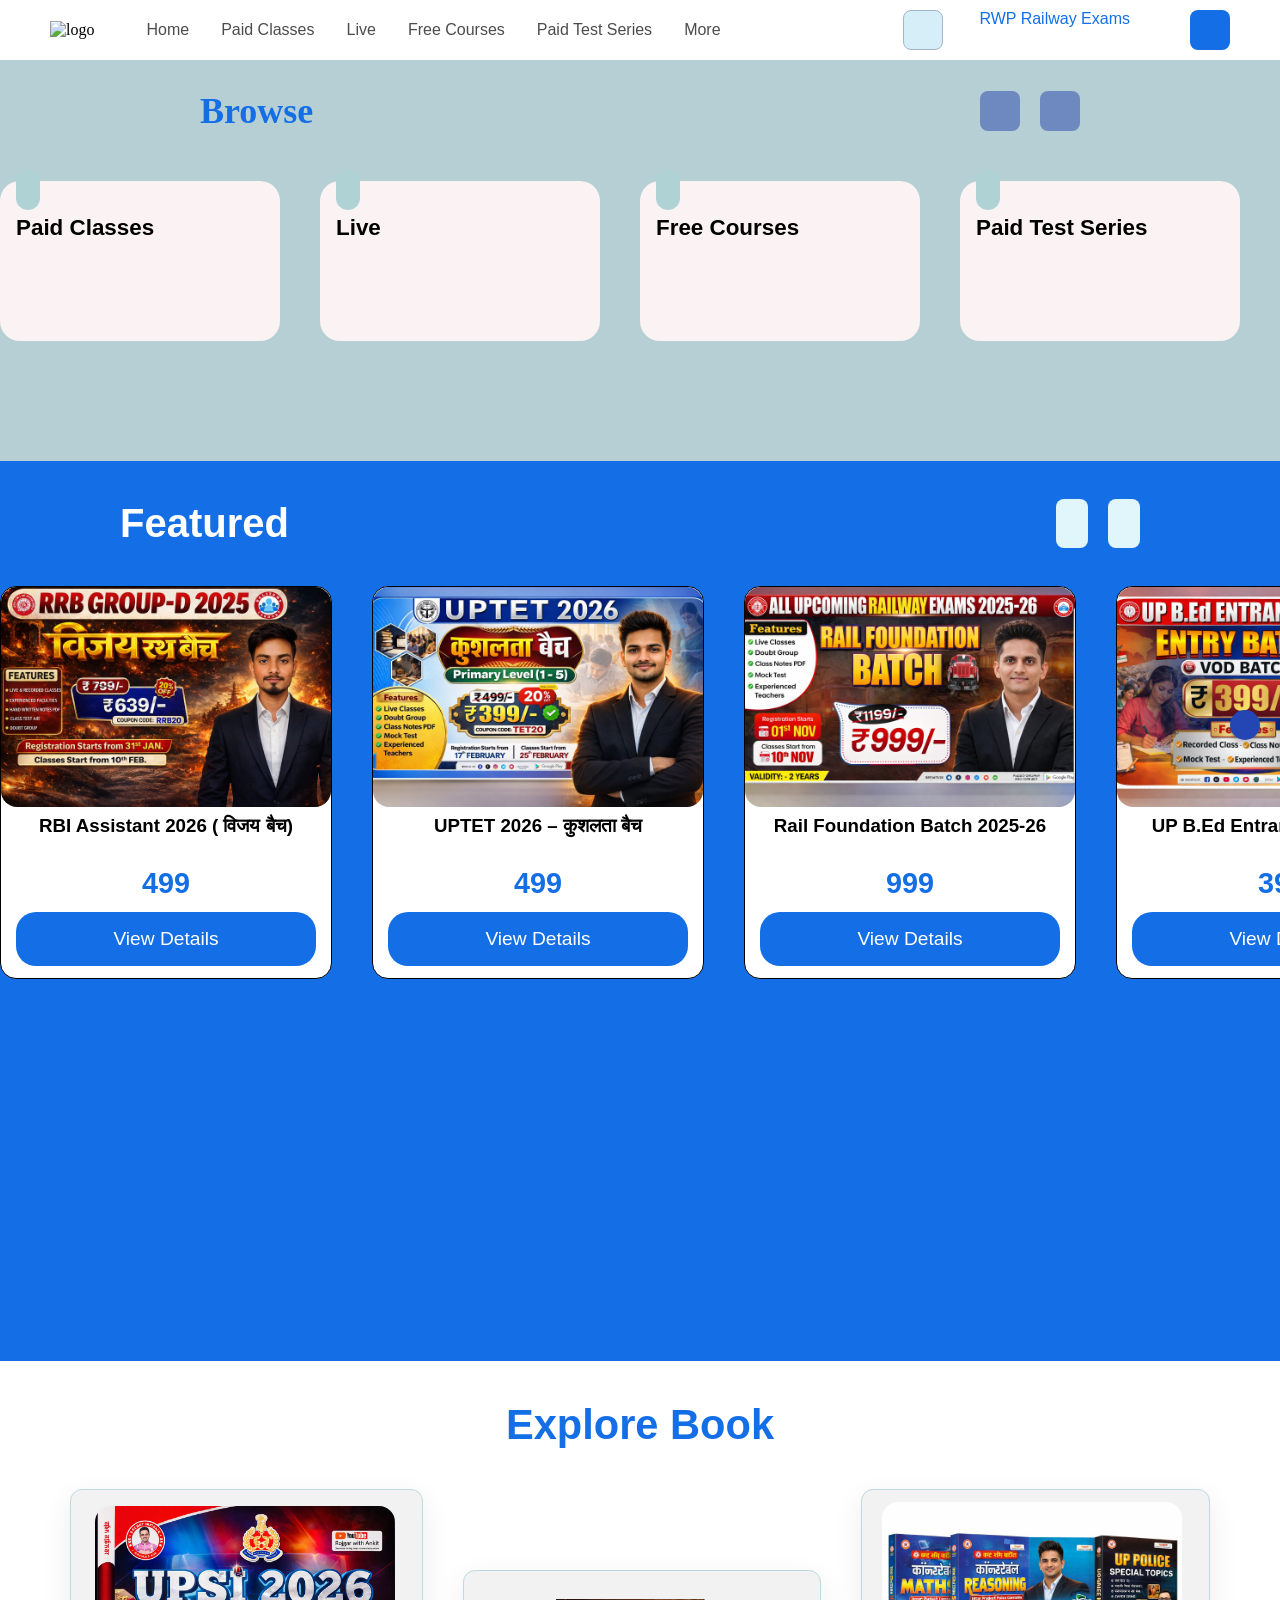
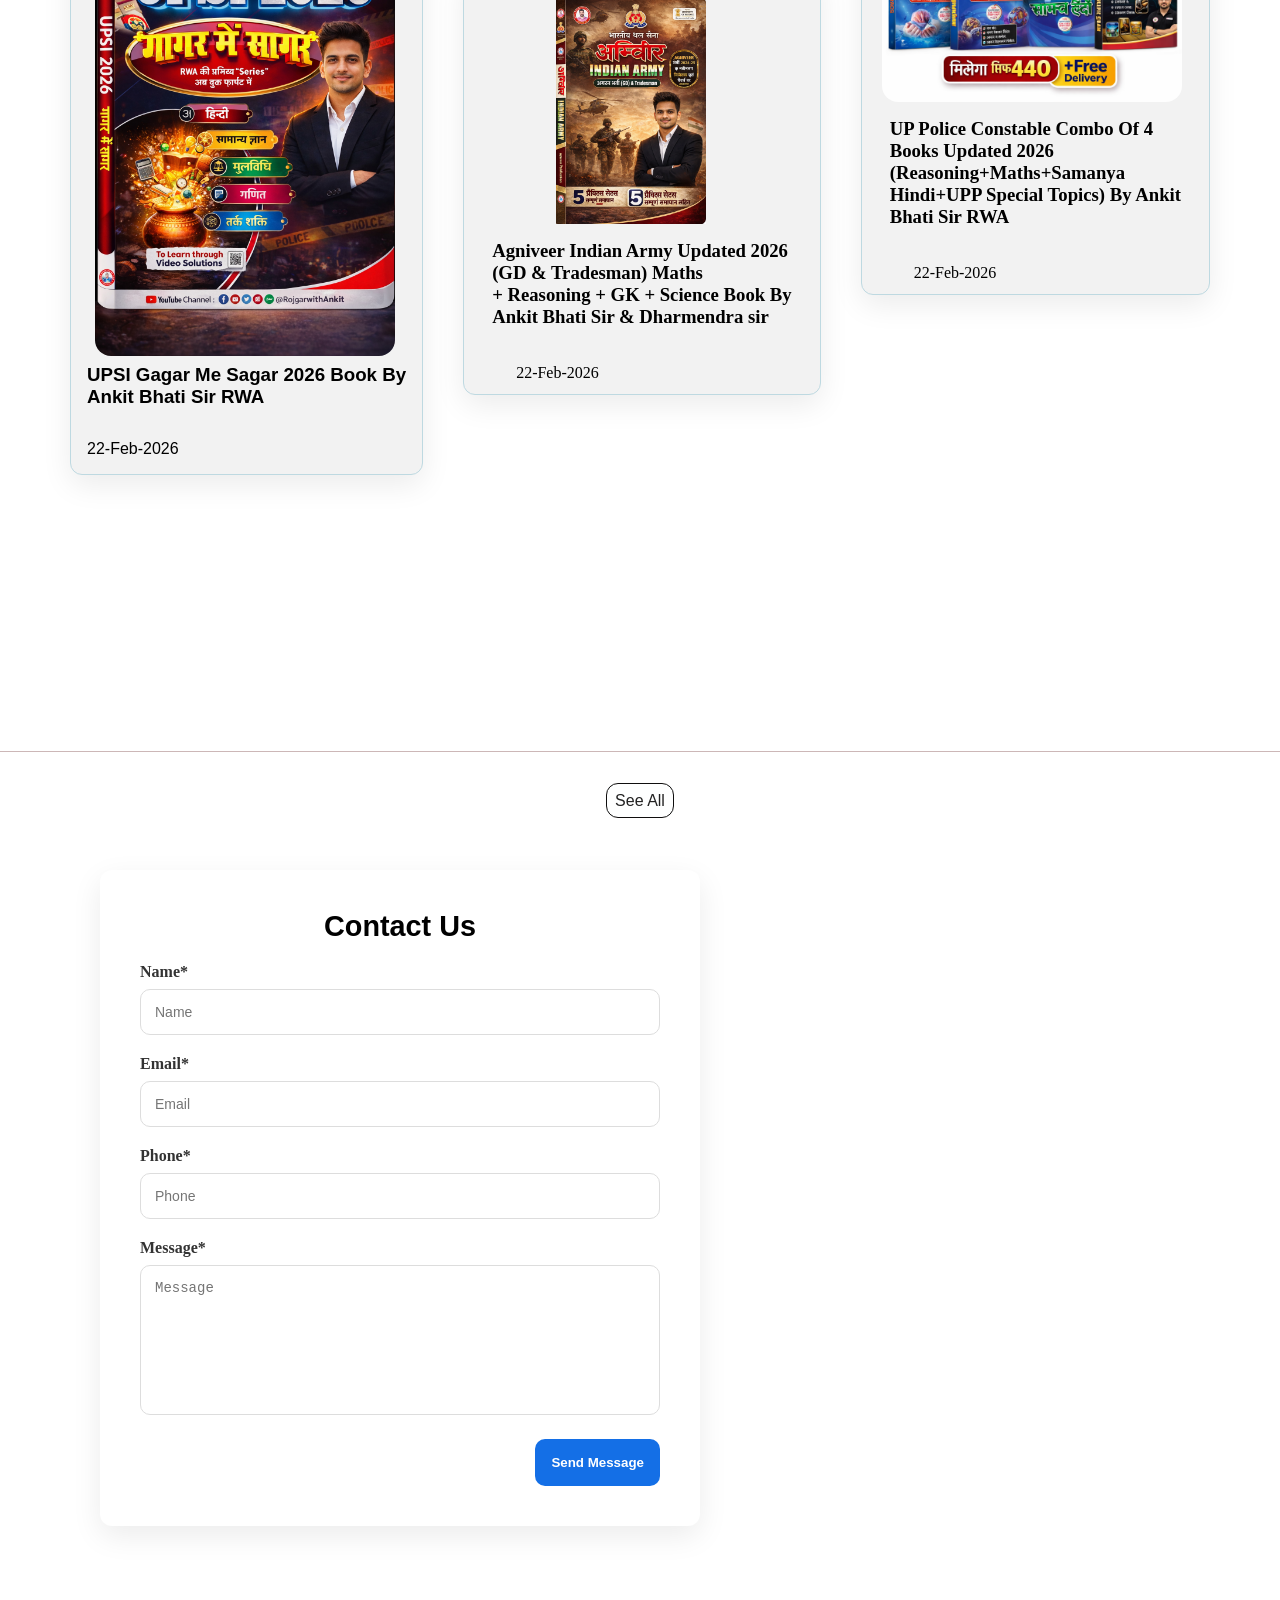
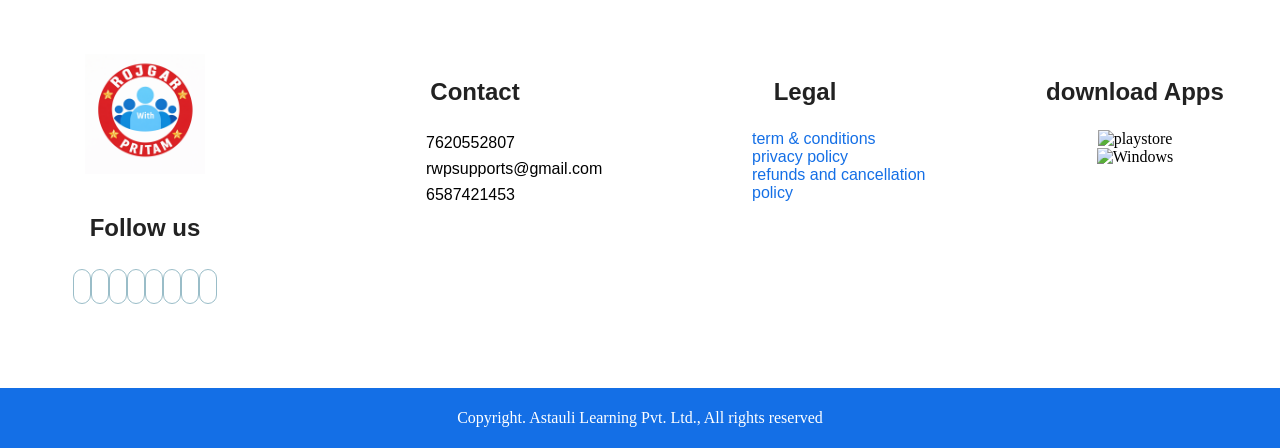
==== index.html @ 93964b98 "insert meassage section" ====
<!doctype html>
<html lang="en">
  <head>
    <meta charset="UTF-8" />
    <meta name="viewport" content="width=device-width, initial-scale=1.0" />
    <link rel="stylesheet" href="style.css" />
    <link
      rel="stylesheet"
      href="https://cdnjs.cloudflare.com/ajax/libs/font-awesome/7.0.1/css/all.min.css"
      integrity="sha512-2SwdPD6INVrV/lHTZbO2nodKhrnDdJK9/kg2XD1r9uGqPo1cUbujc+IYdlYdEErWNu69gVcYgdxlmVmzTWnetw=="
      crossorigin="anonymous"
      referrerpolicy="no-referrer"
    />
    <link rel="shortcut icon" href="rojgar with Pritam.png" type="image/x-icon" />
    <title>Rojgar With Pritam</title>
  </head>
  <body>

   
    <header>
      <div class="head1">
        <img
          src="https://nocache-appxdb-v2.classx.co.in/subject/2025-02-10-0.12268714003029602.jpeg"
          alt="logo"
        />
        <a href="" id="home">Home</a>
        <a href="Paidclasses.html">Paid Classes</a>
        <a href="">Live</a>
        <a href="freeCources.html">Free Courses</a>
        <a href="">Paid Test Series</a>

        <div class="More">
          <a href="">More <i class="fa-solid fa-angle-down"></i> </a>
          <div class="More-child">
            <a href="">Free weekly Test</a><br />
            <a href="">Previous year Papers</a><br />
            <a href="">Book</a><br />
            <a href="">Book Demo</a><br />
            <a href="">Quiz</a><br />
            <a href="">Job Alerts</a>
          </div>
        </div>
      </div>
      <div class="head2">
        <i class="fa-solid fa-magnifying-glass" id="f11"></i>
        <div class="All">
          <a href="">RWP Railway Exams<i class="fa-solid fa-angle-down" id="f1"></i></a>
          <div class="All-child">
            <option>All</option>
            <option>CBSC Board RWP</option>
            <option>Up Board Eng</option>
            <option>RWP Tech Classes</option>
            <option>Bihar Board RWP</option>
            <option>Defence</option>
            <option>Teaching</option>
            <option>Banking</option>
            <option>Steno RWP</option>
            <option>Civil Services</option>
            <option>NEET Medical RWP</option>
            <option>RWP State Exams</option>
            <option>UGC NET RWP</option>
            <option>Rojgar with Pritam</option>
            <option>RWP tution</option>
            <option>Railway Exams</option>
          </div>
        </div>

        <i class="fa-solid fa-user"></i>
      </div>
    </header>

     
  <!--boxes-->

    <div class="browser">
      <nav class="nav1">
        <h2>Browse</h2>
      </nav>
      <nav class="nav2">
        <i class="fa-solid fa-arrow-left"></i>
        <i class="fa-solid fa-arrow-right"></i>
      </nav>
    </div>

  
    <div class="box-cointainer">
      <div class="box">
        <div class="box1">
          <i class="fa-solid fa-graduation-cap"></i>
          <h3>Paid Classes</h3>
        </div>
        <div class="box1">
          <i class="fa-solid fa-table-cells-large"></i>
          <h3>Live</h3>
        </div>
        <div class="box1">
          <i class="fa-solid fa-graduation-cap"></i>
          <h3>Free Courses</h3>
        </div>
        <div class="box1">
         <i class="fa-solid fa-file"></i>
          <h3>Paid Test Series</h3>
        </div>
        <div class="box1">
          <i class="fa-solid fa-clipboard-question"></i>
          <h3>Free Weekly Test</h3>
        </div>
        <div class="box1">
         <i class="fa-solid fa-file-import"></i>
          <h3>Previous Year's Papers</h3>
        </div>
        <div class="box1">
        <i class="fa-solid fa-book-atlas"></i>
          <h3>Book</h3>
        </div>
        <div class="box1">
   <i class="fa-solid fa-book-atlas"></i>
          <h3>Book Demo</h3>
        </div>
        <div class="box1">
            <i class="fa-solid fa-clipboard-question"></i>
          <h3>Quiz</h3>
        </div>
        <div class="box1">
         <i class="fa-solid fa-bullhorn"></i>
          <h3>Job Alerts</h3>
        </div>
        <div class="box1">
          <i class="fa-solid fa-blog"></i>
          <h3>Blogs</h3>
        </div>
        <div class="box1">
          <i class="fa-solid fa-graduation-cap"></i>
          <h3>PDF Class Notes</h3>
        </div>
        <div class="box1">
          <i class="fa-solid fa-book"></i>
          <h3>Syllabus</h3>
        </div>
         <div class="box1">
         <i class="fa-solid fa-plus"></i>
          <h3>Create Test</h3>
        <div class="box1">
           <i class="fa-solid fa-clipboard-question"></i>
          <h3>Quiz</h3>
        </div>
        <div class="box1">
          <i class="fa-solid fa-grip-lines"></i>
          <h3>Feed</h3>
        </div>
        <div class="box1">
          <i class="fa-solid fa-table"></i>
          <h3>Time Table</h3>
        </div>
        <div class="box1">
           <i class="fa-solid fa-clipboard-question"></i>
          <h3>Current Affairs Quiz</h3>
        </div>
        <div class="box1">
           <i class="fa-solid fa-bullhorn"></i>
          <h3>New Vaccancy</h3>
        </div>
        <div class="box1">
          <i class="fa-solid fa-up-right-from-square"></i>
          <h3>Score & Rank Calculator</h3>
        </div>
      </div>

    </div>


   
<!--Featured-->

<div class="feature-cointainer">
  <div class="feature">
  <div class="feature-child1">
    <h3>Featured</h3>
  </div>
  <div class="feature-child2">
     <i class="fa-solid fa-arrow-left"></i>
        <i class="fa-solid fa-arrow-right"></i>
  </div>
  </div> 

<div class="card-wrap">
  <div class="card">
<div class="card-child">
  <img src="RRB Group-D 2025 Vijay Rath Batch (1).png" alt="">
  <h3>RBI Assistant 2026 ( विजय बैच)</h3>
  <p><i class="fa-solid fa-indian-rupee-sign"></i>499</p>
  <button>View Details</button>
</div>
<div class="card-child">
  <img src="up kusal batch.png" alt="">
     <h3>UPTET 2026 – कुशलता बैच</h3>
  <p><i class="fa-solid fa-indian-rupee-sign"></i>499</p>
    <button>View Details</button>
</div>

<div class="card-child">
  <img src="upcomming batch.png" alt="">
     <h3>Rail Foundation Batch 2025-26</h3>
  <p><i class="fa-solid fa-indian-rupee-sign"></i>999</p>
    <button>View Details</button>
</div>
<div class="card-child">
  <img src="Entry batch.png" alt="">
    <h3>UP B.Ed Entrance Exam 2026</h3>
  <p><i class="fa-solid fa-indian-rupee-sign"></i>399</p>
    <button>View Details</button>
</div>
<div class="card-child">
  <img src="Apil batch.png" alt="">
    <h3>ALLAHABAD HIGH COURT</h3>
  <p><i class="fa-solid fa-indian-rupee-sign"></i>999</p>
   <button>View Details</button>
</div>
<div class="card-child">
  <img src="RRB Group-D 2025 Vijay Rath Batch (1).png" alt="">
     <h3>RRB Group D 2026 ( विजय रथ बैच )</h3>
  <p><i class="fa-solid fa-indian-rupee-sign"></i>799</p>
    <button>View Details</button>
</div>
<div class="card-child">
  <img src="mission batch.png" alt="">
     <h3>Mission CUET 2026</h3>
  <p><i class="fa-solid fa-indian-rupee-sign"></i>1199</p>
   <button>View Details</button>
</div>
<div class="card-child">
  <img src="Pravesh.png" alt="">
    <h3>CUET UG 2026 – प्रवेश 3.0 बैच</h3>
  <p><i class="fa-solid fa-indian-rupee-sign"></i>1199</p>
    <button>View Details</button>
</div>

  </div>
</div>
</div>

<!--Explore Book-->
<div class="Explore">
<div class="Explore-child">
<h2>Explore Book</h2>
</div>
<div class="Explore-div">
  <div class="Explore-child-div1">
<img src="Book1.png" alt="book">
<h3>UPSI Gagar Me Sagar 2026 Book By<br> Ankit Bhati Sir RWA</h3>
<p>22-Feb-2026</p>
  </div>
  <div class="Explore-child-div2">
<img src="agni book.png" alt="agni book">
<h3>Agniveer Indian Army Updated 2026<br> (GD & Tradesman) Maths <br>+ Reasoning + GK + Science Book By <br>Ankit Bhati Sir & Dharmendra sir</h3>
<p>22-Feb-2026</p>
  </div>
  <div class="Explore-child-div3">
    <img src="books multi.png" alt="">
    <h3>UP Police Constable Combo Of 4<br> Books Updated 2026<br> (Reasoning+Maths+Samanya<br> Hindi+UPP Special Topics) By Ankit<br> Bhati Sir RWA</h3>
<p>22-Feb-2026</p>
  </div>

</div>
</div>


<div class="see-container">
<div class="see1">
<a href="">See All</a>
</div>
<div class="contact">
  <form>
    <h2>Contact Us</h2>
        <div class="form-group">
            <label>Name*</label>
            <input type="text" placeholder="Name" required>
        </div>

        <div class="form-group">
            <label>Email*</label>
            <input type="email" placeholder="Email" required>
        </div>

        <div class="form-group">
            <label>Phone*</label>
            <input type="tel" placeholder="Phone" required>
        </div>

        <div class="form-group">
            <label>Message*</label>
            <textarea placeholder="Message" required></textarea>
        </div>

        <button type="submit">Send Message</button>
    </form>

</div>
</div>


<footer>

  <div class="Footc">
    <div class="footer-child1">
      <img src="rojgar with Pritam.png" alt="">
    </div>
    <div class="footer-child2">
      <p>Follow us</p>
    <i class="fa-brands fa-youtube"></i>
    <i class="fa-brands fa-instagram"></i>
    <i class="fa-brands fa-telegram"></i>
    <i class="fa-brands fa-facebook"></i>
    <i class="fa-brands fa-linkedin"></i>
    <i class="fa-brands fa-threads"></i>
    <i class="fa-brands fa-x-twitter"></i>
    <i class="fa-solid fa-location-dot"></i>

    </div>
  </div>
  <div class="Footc">
    <p>Contact</p>
    <ul>
      <li><i class="fa-solid fa-phone"></i> 7620552807</li>
      <li><i class="fa-regular fa-envelope"></i> rwpsupports@gmail.com</li>
      <li><i class="fa-solid fa-phone"></i> 6587421453</li>
    </ul>
  </div>
  <div  class="Footc">
   
      <p>Legal</p>
    
    <div class="legal-child">
 
        <a href="">term & conditions</a>
      <a href="">privacy policy</a>
      <a href="">refunds and cancellation <br> policy</a>
   
    </div>

  </div>
  <div class="Footc">
    <p>download Apps</p>
    <img src="	https://rojgarwithankit.co.in/google-play.svg" alt="playstore"><br>
<img id="imgwindow" src="https://appx-static.akamai.net.in/windows-button.png" alt="Windows">
  </div>
  
</footer>
<div class="Foot-last">
<p>Copyright. Astauli Learning Pvt. Ltd., All rights reserved</p>

</div>
<!--Meassage-->

<!-- Floating Message Button -->
<a href=""  class="message-btn">
  <i class="fa-solid fa-comment"></i>
</a>
  </body>
</html>
---- style.css ----
*{
padding: 0;
margin: 0;
box-sizing: border-box;
}
body{
  background-color: rgb(182, 207, 212);
   margin: 0;
  padding-top: 60px;
}


a{
   text-decoration: none;
 color: rgb(78, 75, 75);
font-family: Arial, Helvetica, sans-serif;
font-weight: 400;
}

header{

  display: flex;
  justify-content: space-between;
 width: 100%;
  background-color: #ffffff;
height: 60px;
align-items: center;
position: fixed;
top: 0;

z-index: 1000;

}

.head1{
margin: 0 50px;
position: relative;

}
.head1 img {
  height: 20px;
  width: 20px;
  margin-right: 40px;
}

.head1 a{
  padding: 8px;
  margin-right: 12px;
  border-radius: 8px;
}
.head1 a:hover{
  background-color: #c6d5e9;
}

.head2 i{
  padding: 12px;
 background-color: #146fe6;
 color: #ffffff;
 border-radius: 8px;
height: 40px;
 width: 40px;
}

.head2 a{
  color: #146fe6;
}

#f11{
  background-color: #d5eef8;
  border: 1px solid #a2b5cc;
  color: #146fe6;

}
#f1{
color: #146fe6;
  background-color: #ffffff;
}

.More{
  position: relative;
  display: inline-block;
}
.More-child{
 
  position: absolute;
  top: 20px;
  left: 0;
  width: 240px;
z-index: 9999;
  background: white;
  padding: 15px;
  border-radius: 15px;
  box-shadow: 0 10px 25px rgba(0,0,0,0.08);
display: none;
}


.More:hover .More-child{
  display: block;
}
.More-child a{
  display: block;
   padding: 12px;
  margin-bottom: 8px;
  border-radius: 10px;
  text-decoration: none;
  color: #222;
  background: #f3f5f9;

}

.head2{
margin: 0 50px;
display: flex;
gap: 36px;
}

.All{
position: relative;


}


.All-child{
position: absolute;
display: none;
margin-right: 80px;
 top: 40px;
z-index: 9999;
  width:160px ;

background: #f3f5f9;
  padding: 15px;
  border-radius: 15px;
  box-shadow: 0 10px 25px rgba(0,0,0,0.08);

}
.All:hover .All-child{
  display: block;
}


.All-child option{

  display: block;
 
  margin-bottom: 16px;
  text-decoration: none;
  color: #222;
  


}

/*------------------------browser-----------------------------------*/

.browser{
   display: flex;
  justify-content: space-between;
  margin: 0 20px;

height: 100px;
align-items: center;

 margin-top: 1px;
}

.nav1{
margin: 0 180px;
color: #146fe6;
font-size: 150%;
}

.nav2{
  display: flex;
  margin: 0 180px;
  gap: 20px;

}
.nav2 i{
  padding: 12px;
  background-color: #6d89bf;
  color: #ffffff;
  border-radius: 8px;
  height: 40px;
  width: 40px;
 
}

.nav2 i:hover{
  background-color: #146fe6;
}

.box-cointainer{
  width: 100%;
  position: relative;
  overflow: hidden;
  
}

.box{
  display: flex;
  margin-top: 20px;
  gap: 40px;
width: max-content;
  animation: boxestransition 26.2s linear infinite;
}


.box1{
 
  height: 160px;
  width: 280px;
 
  flex-shrink: 0;
  border-radius: 20px;
  background-color: #fbf3f3;
  
}
@keyframes boxestransition{
  from{
    transform: translateX(0%);
  }
  to{
transform: translateX(-50%);
  }
}

.box1 i{
margin:16px;
padding: 12px;
height: 40px;
width: 40px;
border-radius: 12px;
background-color: #afd3d5;
color: #146fe6;
}
.box1 h3{
  margin:16px;
  font-family: Arial, Helvetica, sans-serif;
  font-size: 140%;
}

/*------------------------measssage----------------------------*/

.meassage{
    display: flex;
    justify-content: center;
    align-items: center;
  
  
}
.meassage i{
position: fixed;
padding: 20px;
background-color: #146fe6;
border-radius: 80px;
height: 60px;
width: 60px;
color: #ffffff;
margin-right: 40px;
}

/*-----------------------Features-----------------------------*/

.feature-cointainer{
background-color: #146fe6;
height: 100vh;
margin-top: 120PX;

}

.feature{
  display: flex;
  justify-content: space-between;
  align-items: center;

}

.feature-child1{
  margin: 40px 120px;
  
}

.feature-child1 h3{
  font-family: Arial, Helvetica, sans-serif;
  font-size: 250%;
  color: #ffffff;
}
.feature-child2{
  margin: 40px 120px;
}
.feature-child2 i{
  margin-right: 20px;
height: 48px;
width: 48px;
padding: 16px;
color: #146fe6;
background-color: #e1f6fa;
border-radius: 8px;

}


/*----------------------------card-----------------------------*/

.card-wrap{
  overflow: hidden;
  width: 100%;
}

.card{
  display: flex;
  justify-content: center;
  animation: boxestransition 12s linear infinite;
  gap: 40px;
 width: max-content; 
 cursor: pointer;
  
}



.card-child{
  border: 1px solid black;
  flex-shrink: 0;
  text-align: center;
background-color: #ffffff;
 border-radius: 16px;
}

.card-child img{
  display: block;
  height: 220px;
 border-radius: 16px;
}

.card:hover{
  animation-play-state: paused;
}
.card-child h3{
  font-family: Arial, Helvetica, sans-serif;
  margin-top: 8px;
}
.card-child p{
  margin-top: 30px;
  color: #146fe6;
   font-size: 180%;
   font-weight: bold;
  font-family: Arial, Helvetica, sans-serif;
}
.card-child button{
  margin: 12px;
  outline: none;
  border: none;
  padding: 16px;
  width: 300px;
  border-radius: 20px;

  font-size: 120%;
  background-color: #146fe6;
  color: #ffffff;
  cursor: pointer;
}

/*--------------Explore Books---------------*/

.Explore {
height: 110vh;
  background-color: #ffffff;
 
}

.Explore-child h2{
text-align: center;
color: #146fe6;
font-family: Arial, Helvetica, sans-serif;
font-weight: bold;
padding-top: 40px;

font-size: 260%;
}



.Explore-div{

  display: flex;
  margin-top: 40px;
  gap: 40px;
  justify-content: center;
}

.Explore-child-div1{
  display: flex;
  align-self: center;
  flex-direction: column;
  
padding: 12px;
 border: 1px solid rgb(190, 217, 225);
 background-color: #f2f2f2;
 padding: 16px;
 border-radius: 12px;
   box-shadow: 0 10px 30px rgba(0,0,0,0.08);

   transition: all 0.5s ease-in-out;
}

.Explore-child-div1 p{
  margin-top: 32px;
  font-family: Arial, Helvetica, sans-serif;
}
.Explore-child-div1 h3{
  margin-top: 8px;
  font-family: Arial, Helvetica, sans-serif;
}


.Explore-child-div1:hover{
  transform:  scale(1.05);
 
}

.Explore-child-div2{
   display: flex;
  flex-direction: column;
  align-self: center;
 
padding: 12px;
 border: 1px solid rgb(190, 217, 225);
 background-color: #f2f2f2;
 border-radius: 12px;
  box-shadow: 0 10px 30px rgba(0,0,0,0.08);
  transition: all 0.5s ease-in-out;
}



.Explore-child-div1 img{
  margin-left: 8px;
width: 300px;
border-radius: 16px;
}
.Explore-child-div2 img{
  width: 150px;
  margin-top: 16px;
  margin-left: 80px;


}

.Explore-child-div2:hover{
  transform:  scale(1.05);
 
}

.Explore-child-div2 h3{
  margin: 16px;

}
.Explore-child-div2 p{
  margin-top: 20px;
  margin-left: 40px;
}

.Explore-child-div3{
    display: flex;
  align-self: center;
  flex-direction: column;
  align-self: flex-start;
  
padding: 12px;
 border: 1px solid rgb(190, 217, 225);
 background-color: #f2f2f2;
 border-radius: 12px;
 box-shadow: 0 10px 30px rgba(0,0,0,0.08);
 transition: all 0.5s ease-in-out;
}

.Explore-child-div3 img{
   margin-left: 8px;
width: 300px;
border-radius: 16px;
}

.Explore-child-div3 p{
  margin-top: 20px;
  margin-left: 40px;
}

.Explore-child-div3 h3{
  margin: 16px;

}

.Explore-child-div3:hover{
  transform:  scale(1.05);
 
}

/*----------------------------See All------------------------*/

.see-container{
background-color: #ffffff;
border-top: 0.1px solid rgb(204, 183, 183);
padding:40px ;

}

.see1{
text-align: center;

}
.see1 a{
  
  padding: 8px;
  border: 1px solid rgb(15, 14, 14);
  background-color: #feffff;
  border-radius: 12px;
  color: #222;
  cursor: default
}

.contact{
  width: 600px;
    margin: 60px ;
    background: #ffffff;
    padding: 40px;
    border-radius: 12px;
    box-shadow: 0 10px 30px rgba(0,0,0,0.08);
 
}
.contact h2{
margin-bottom: 20px;
text-align: center;
font-family: Arial, Helvetica, sans-serif;
font-size: 180%;
font-weight: bolder;
}


.form-group{
    margin-bottom: 20px;
}
.form-group label{
    display: block;
    margin-bottom: 8px;
    font-weight: 600;
    color: #333;
}
.form-group input,
.form-group textarea{
    width: 100%;
    padding: 14px;
    border-radius: 10px;
    border: 1px solid #ddd;
    font-size: 14px;
    transition: 0.3s;
}
.form-group input:focus,
.form-group textarea:focus{
    outline: none;
    border-color: #146fe6;
    box-shadow: 0 0 0 3px rgba(20,111,230,0.1);
}
.form-group textarea{
    height: 150px;
    resize: none;
}


form{
  display: flex;
  flex-direction: column;
}

.contact button{
  align-self: flex-end;
  background-color: #146fe6;
  padding: 16px;
 border: none;
    border-radius: 10px;
 color: #ffffff;
 font-family: Arial, Helvetica, sans-serif;
 font-weight: bold;
 
}

/*************footer***************/

footer{
  display: flex;
  justify-content: center;
gap: 40px;
  background-color: #ffffff;
  padding-bottom: 80px;
}



.footer-child1 img{
 
  height: 120px;
}

.footer-child2 p{
 text-align: center;
 margin: 12px;
}
.footer-child2 i{
  height: 36px;
  width: 36px;
  padding: 8px;
  border:  1px solid  rgb(154, 189, 200);
  border-radius: 10px;
}



.Footc{
  margin-top: 16px;
width: 600px;
padding: 12px;

 text-align: center;
}

.Footc p{
  font-size: 150%;
  padding: 24px;
  color: #222;
  font-family: Arial, Helvetica, sans-serif;
  font-weight: bold;
}
.Footc ul li{
  font-family: Arial, Helvetica, sans-serif;
 padding: 4px;
 text-align: start;
  list-style: none;
  margin-left: 80px;
  cursor: pointer;
}

.Footc img {
  cursor: pointer;
}

.legal-child{
  display: flex;
  flex-direction: column;
  text-align: start;
  margin-left: 80px;
  
}

.legal-child a{
  color: #146fe6;
  cursor: pointer;
}
.legal-child a:hover{
  text-decoration: underline #494848;


}


#imgwindow{
  height: 60px;
}

/*---------Foot-last---------------*/

.Foot-last{
  display: flex;
  justify-content: center;
  align-items: center;
  height: 60px;
  color: #ffffff;
  background-color: #146fe6;
 
}


/*------------------meassage section-----------*/

.message-btn{
  position: fixed;
  bottom: 20px;
  right: 20px;
   font-size: 24px;
  padding: 15px;
  border-radius: 50%;
  text-align: center;
  box-shadow: 0 4px 10px rgba(0, 0, 0, 0.3);
  z-index: 1000;
   background-color: #2446b5;
  color: white;
  margin-bottom: 140px;
  transition: 0.3s ease;
}

.message-btn:hover{
  transform: scale(1.2);

}
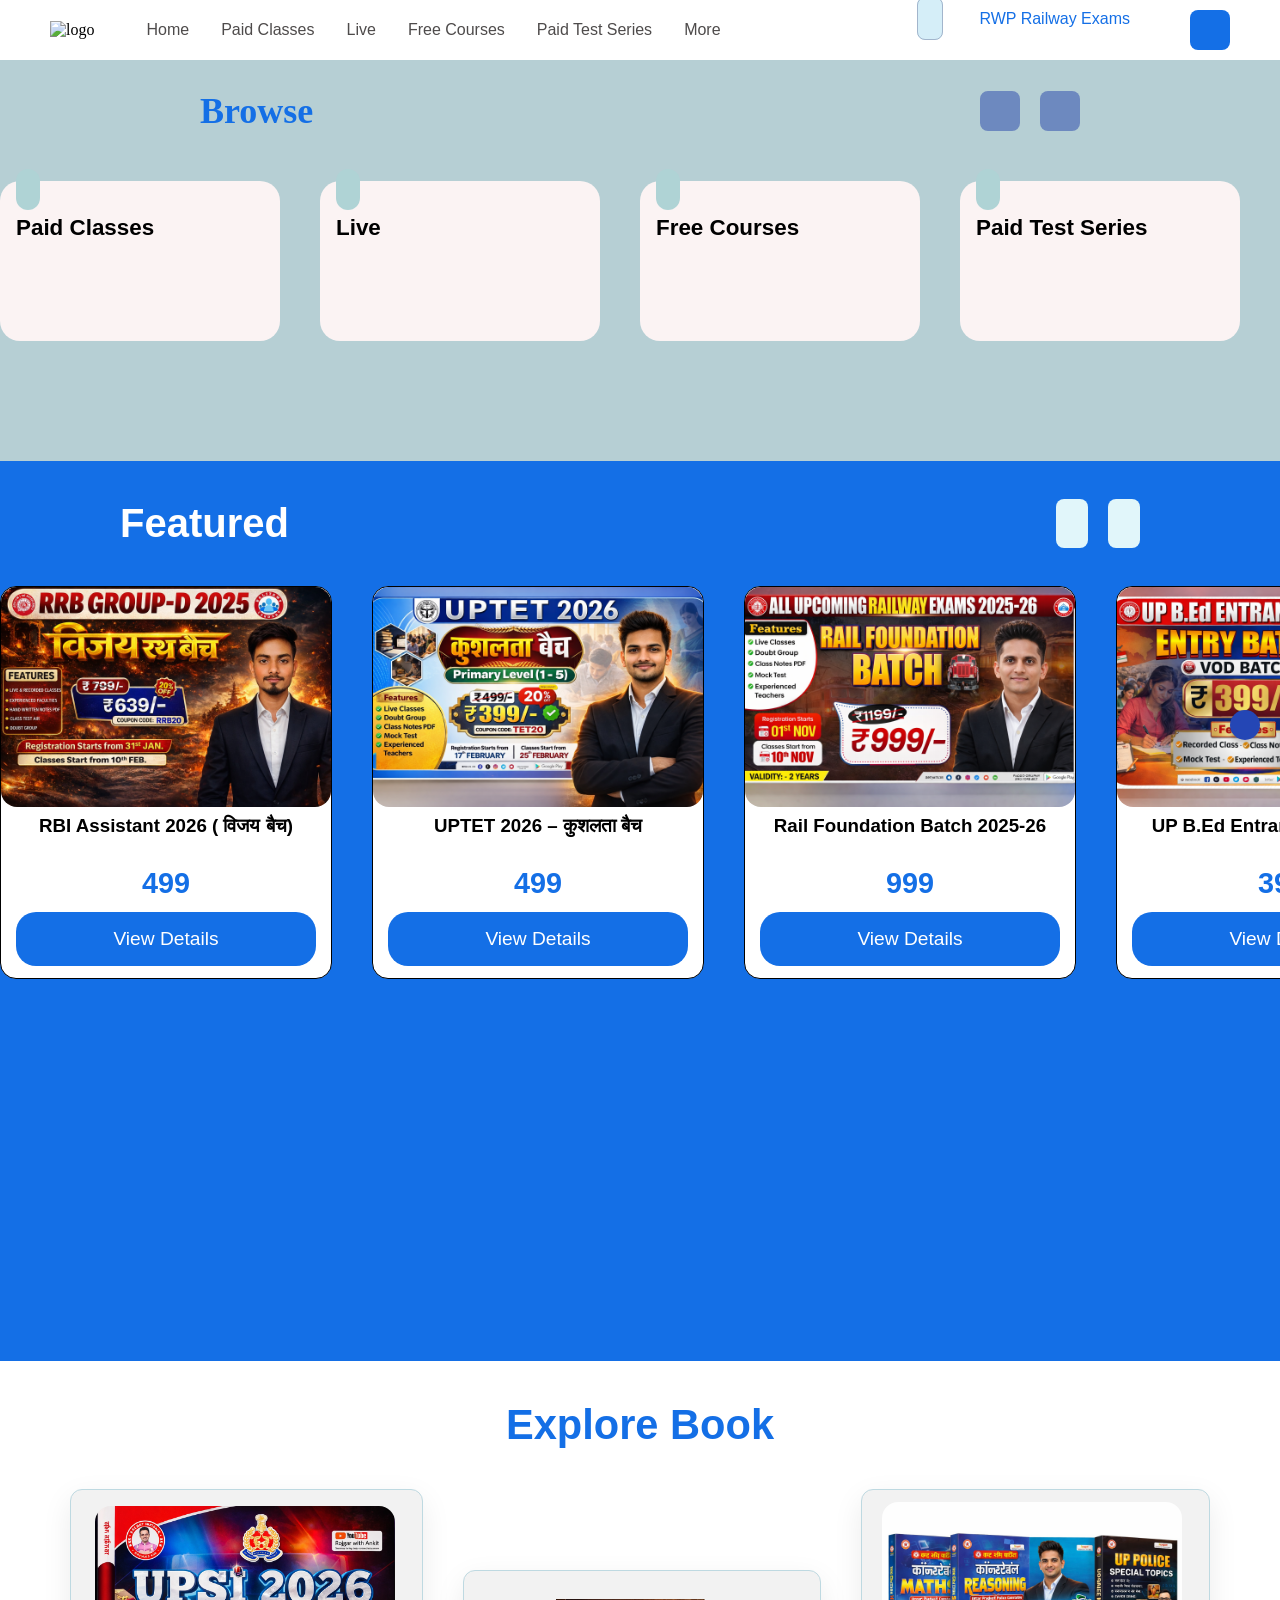
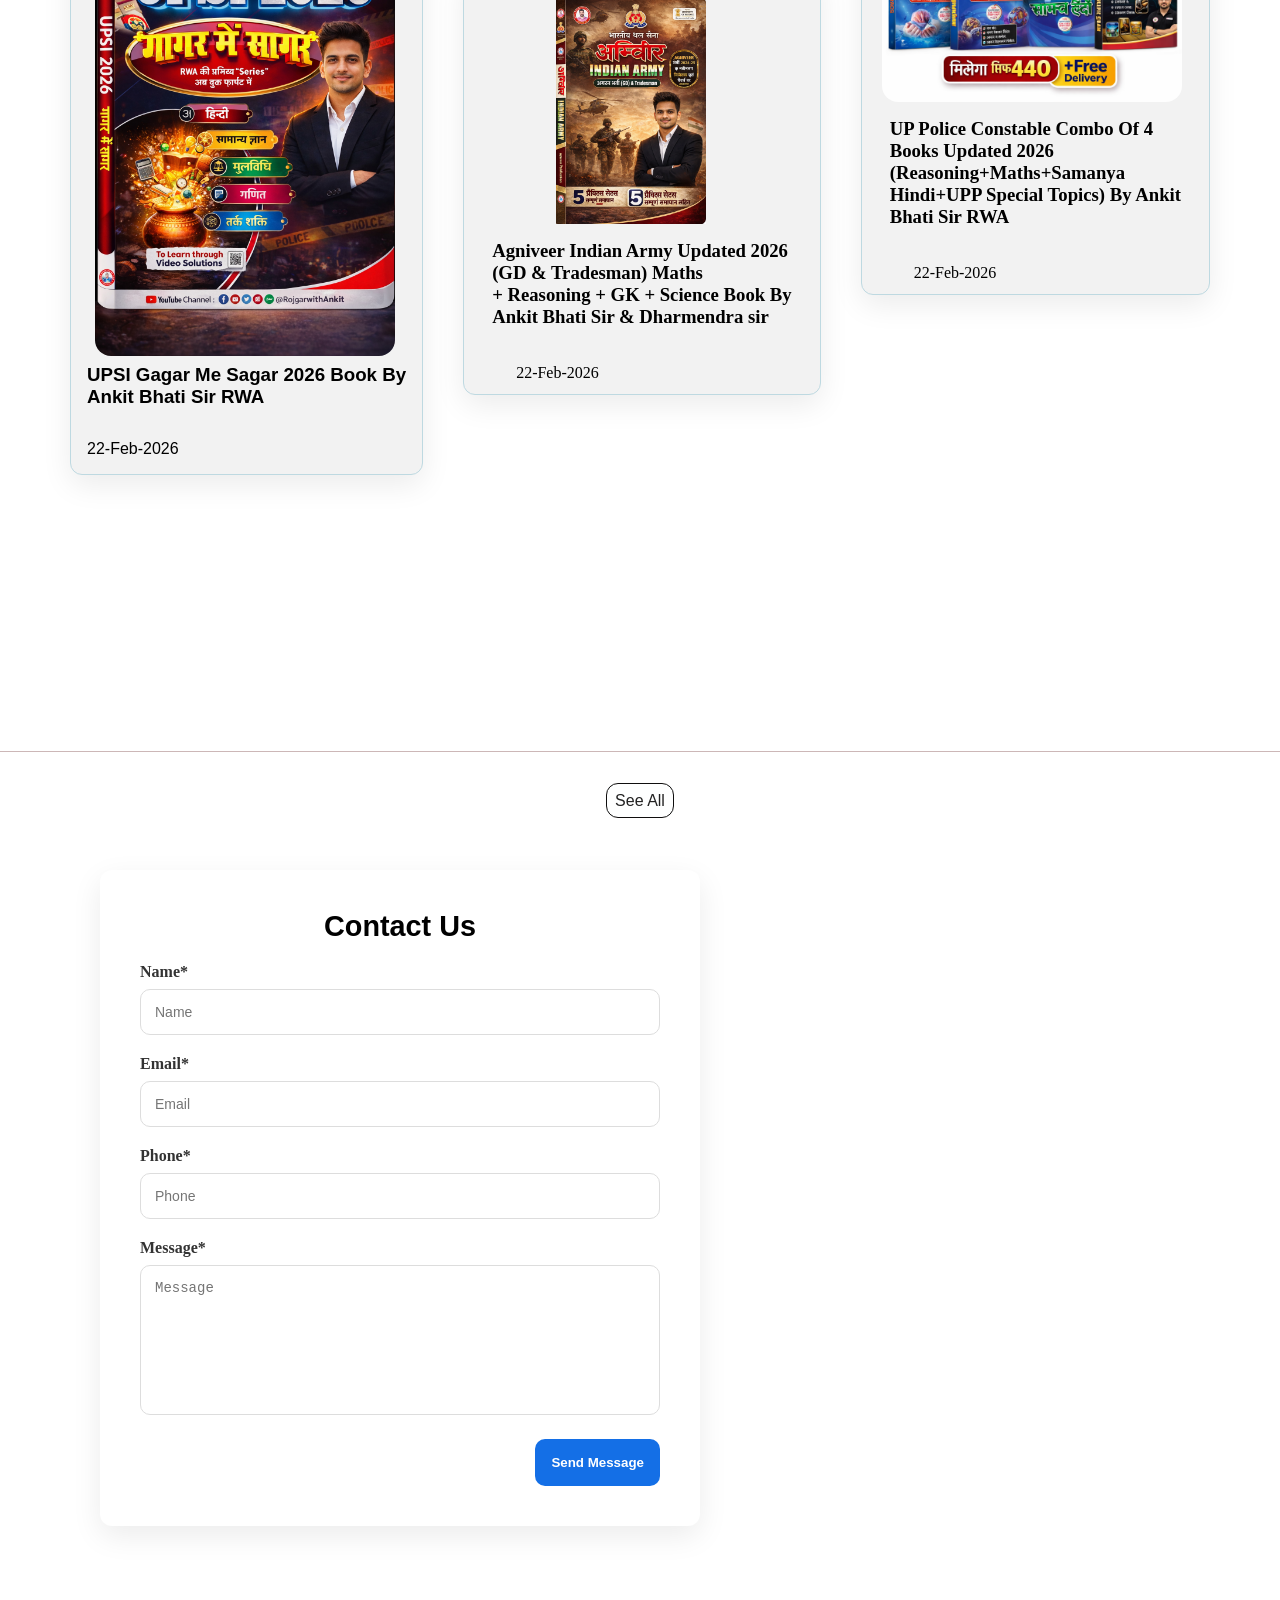
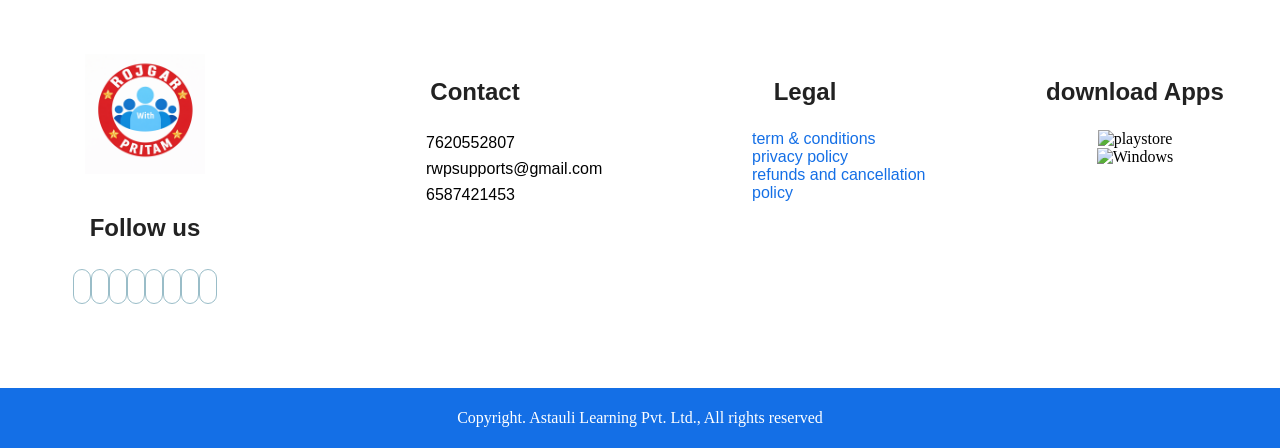
==== commit 8f42d49a: "add search page" ====
--- a/index.html
+++ b/index.html
@@ -16,7 +16,7 @@
   </head>
   <body>
 
-   
+   <!------------------------head----------------------->
     <header>
       <div class="head1">
         <img
@@ -42,7 +42,8 @@
         </div>
       </div>
       <div class="head2">
-        <i class="fa-solid fa-magnifying-glass" id="f11"></i>
+        <a href="search.html"> <i class="fa-solid fa-magnifying-glass" id="f11"></i></a>
+      
         <div class="All">
           <a href="">RWP Railway Exams<i class="fa-solid fa-angle-down" id="f1"></i></a>
           <div class="All-child">
